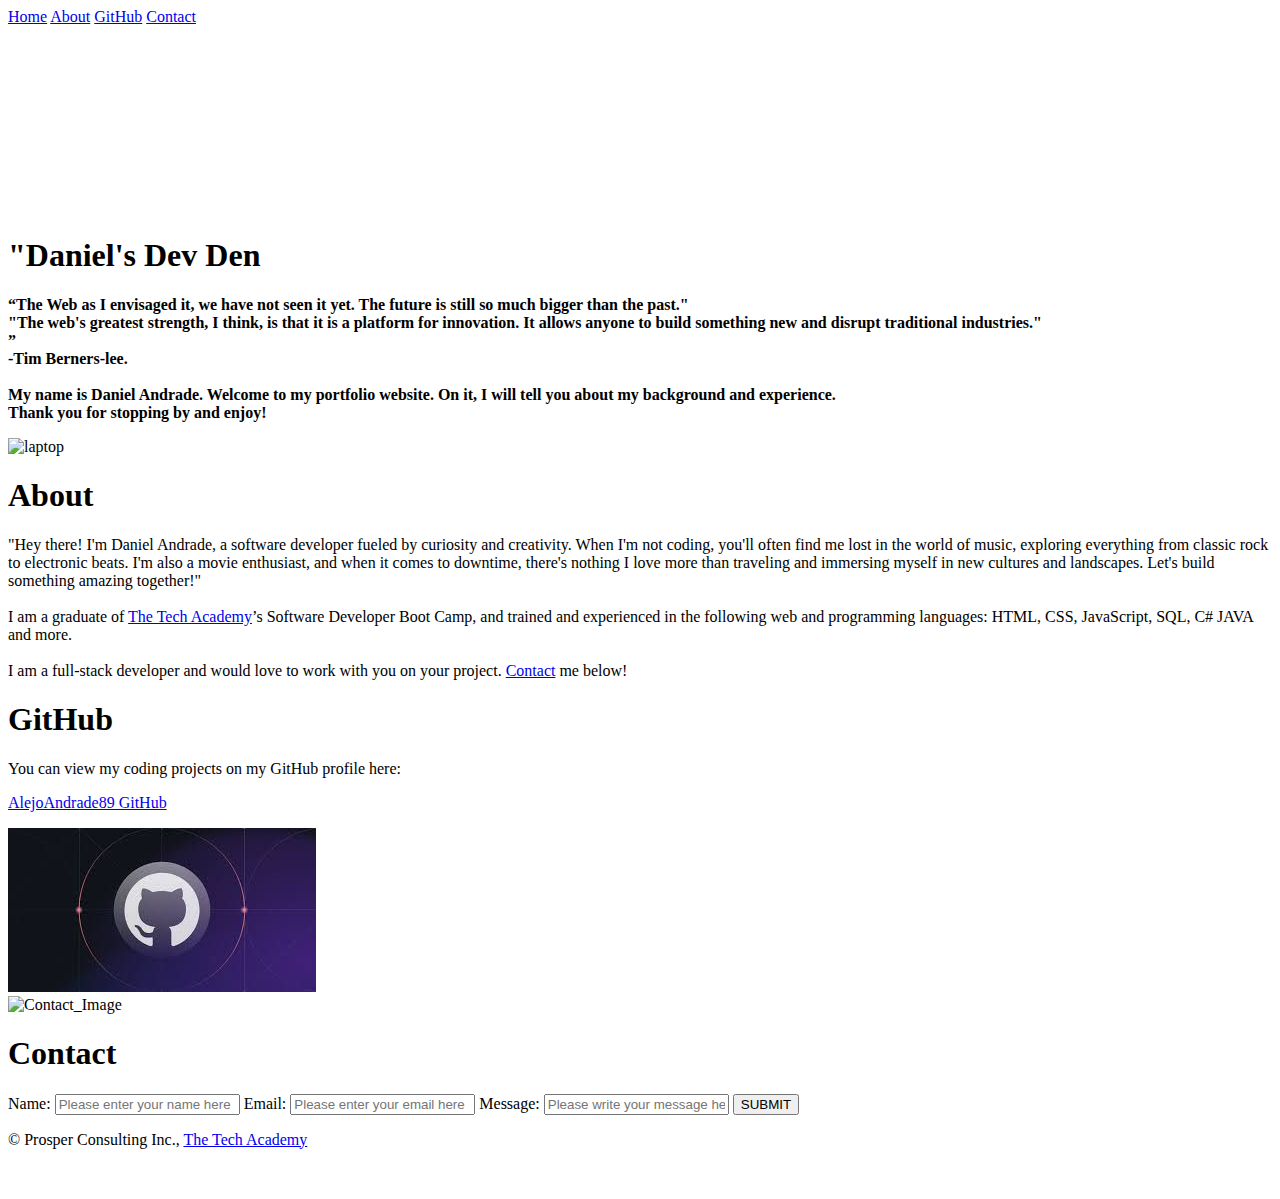
==== index.html @ 06840e28 "update" ====
<!DOCTYPE html>
<html>
<!--Head-->

<head>
    <meta charset="UTF-8">
    <meta name="viewport" content="width=device-width" />
    <title>Daniel Andrade</title>
    <link rel="stylesheet" href="/style.css">
    <link rel="stylesheet" type="text/css" href="stylesheet/portfolio.css">
</head>

<!--Body-->

<body class="Background">

    <!--Navbar-->
    <div class="Navbar">
        <a class="active" href="#Home">Home</a>
        <a href="#About">About</a>
        <a href="#GitHub">GitHub</a>
        <a href="#Contact">Contact</a>
    </div>

    <!--Breaks inserted to add space between navbar and the first heading-->
    <br>
    <br>

    <!--Background video-->
    <div id="Home">
        <video autoplay muted loop id="Typing_Video">
            <source src="./mp4/coding.mp4" type="video/mp4">
            <!--Display message if video fails to run-->
            Your browser does not support HTML5 video.
        </video>
    </div>

    <!--Video text-->
    <div class="Video_Text">
        <h1 class="white-text">"Daniel's Dev Den</h1>
        <strong>
            <p class="center">
                <q>The Web as I envisaged it, we have not seen it yet. The future is still so much bigger than the
                    past."

                    <br>"The web's greatest strength, I think, is that it is a platform for innovation. It allows anyone
                    to build something new and disrupt traditional industries."
                    <br>
                </q>
                <br> -Tim Berners-lee.
                <br>
                <br>My name is Daniel Andrade. Welcome to my portfolio website. On it, I will tell you about my
                background and
                experience.
                <br> Thank you for stopping by and enjoy!
            </p>
        </strong>
    </div>

    <!--About section-->
    <div class="Row" id="About">
        <!--Left column-->
        <div class="Column_2">
            <img src="./img/laptop2.jpg" alt="laptop">

        </div>
        <!--Right column-->
        <div class="Column_1">
            <h1>About</h1>
            <p>
                "Hey there! I'm Daniel Andrade, a software developer fueled by curiosity and creativity. When I'm not
                coding, you'll often find me lost in the world of music, exploring everything from classic rock to
                electronic beats. I'm also a movie enthusiast, and when it comes to downtime, there's nothing I love
                more than traveling and immersing
                myself in new cultures and landscapes. Let's build something amazing together!"


                <br>
                <br>I am a graduate of <a href="https://www.learncodinganywhere.com" target="_blank">The Tech
                    Academy</a>’s Software Developer Boot Camp, and trained and experienced in the following web and
                programming languages: HTML, CSS, JavaScript, SQL, C# JAVA and more.
                <br>
                <br>I am a full-stack developer and would love to work with you on your project. <a
                    href="#Contact">Contact</a> me below!
            </p>
        </div>
    </div>

    <!--GitHub section-->
    <div class="Row" id="GitHub">
        <!--Left column-->
        <div class="Column_1">
            <h1>GitHub</h1>
            <p>
                You can view my coding projects on my GitHub profile here:
                <br>
            <p class="center"><a href="https://github.com/AlejoAndrade89" target="_blank">AlejoAndrade89 GitHub</a>
            </p>
            </p>
        </div>
        <!--Right column-->
        <div class="Column_2">
            <a href="https://github.com/the-tech-academy" target="_blank"><img
                    src="[data-uri]"
                    alt="GitHub Logo"></a>
        </div>
    </div>

    <!--Contact section-->
    <div class="Row" id="Contact">
        <!--Contact image, left column-->
        <div class="Column_2 Column_tall">
            <img src="./img/contact.jpg" alt="Contact_Image">
        </div>
        <!--Contact form, right column-->
        <div class="Column_1 Column_tall">
            <h1>Contact</h1>
            <!--This specifies where and how to send the form data; we are leaving it blank-->
            <form action="" method="POST">
                <!-- Here we are utilizing a 3rd party service to submit the contact form data, insert your formspree endpoint in the action attribute -->
                <label>Name:</label>
                <input type="text" placeholder="Please enter your name here">
                <label>Email:</label>
                <input type="text" id="Email" name="Email" placeholder="Please enter your email here">
                <label>Message:</label>
                <input type="text" id="Message" name="Message" placeholder="Please write your message here">
                <input type="submit" value="SUBMIT">
            </form>
        </div>
    </div>

    <!--Footer section-->
    <footer>
        <p>
        <p class="center">&copy Prosper Consulting Inc., <a href="https://www.learncodinganywhere.com/"
                target="_blank">The Tech Academy</a></p>
        <br>
        </p>
    </footer>
</body>

</html>
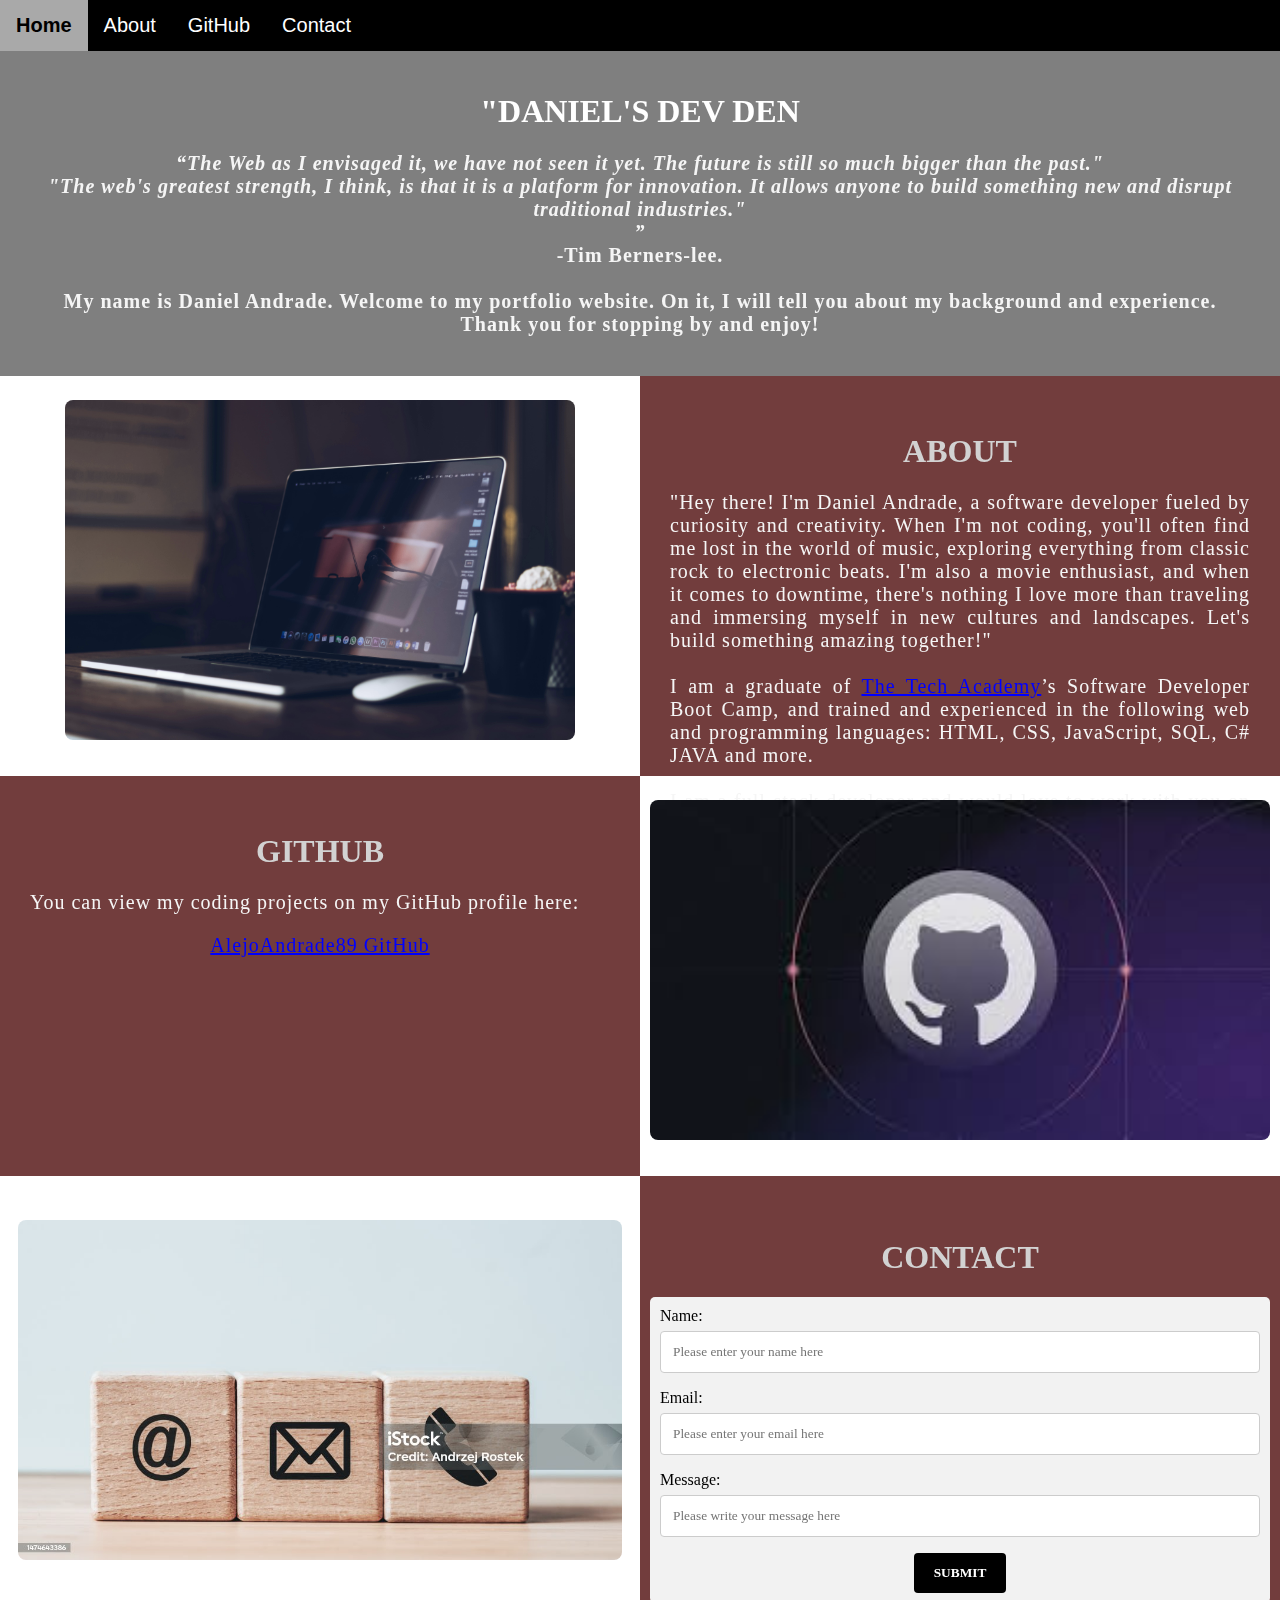
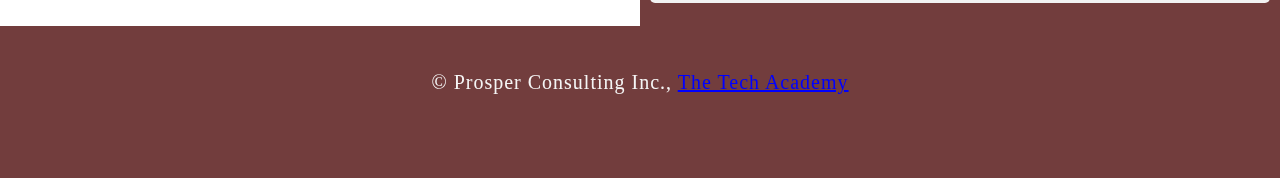
==== commit d98f469d: "Update index.html" ====
--- a/index.html
+++ b/index.html
@@ -58,14 +58,14 @@
     </div>
 
     <!--About section-->
-    <div class="Row" id="About">
+    <div class="Row">
         <!--Left column-->
         <div class="Column_2">
             <img src="./img/laptop2.jpg" alt="laptop">
 
         </div>
         <!--Right column-->
-        <div class="Column_1">
+        <div class="Column_1" id="About">
             <h1>About</h1>
             <p>
                 "Hey there! I'm Daniel Andrade, a software developer fueled by curiosity and creativity. When I'm not
--- a/style.css
+++ b/style.css
@@ -0,0 +1,317 @@
+/***** GENERAL STYLING *****/
+/* Body */
+body {
+  margin: 0%; /* This ensures our site displays all the way to the edge of the browser screen */
+}
+
+/* Heading 1 elements */
+h1 {
+  text-transform: uppercase; /* Capitalizing all h1 headings */
+  font-family: "Trebuchet MS", Optima; /* Sets the font family of all h1 headings */
+  text-align: center; /* Centering all h1 elements */
+  margin-top: 3%; /* Adds a small margin above h1 elements */
+  color: #d2d2d2;
+}
+
+/* Heading 1 element hover effect */
+h1:hover {
+  filter: grayscale(
+    5%
+  ); /* Adds a slightly gray filter to the h1 headings when hovered over */
+  transform: scale(
+    1.1
+  ); /* When the h1 elements are hovered over they increase in size by 1.1 */
+  transition: transform 1s; /* This causes the transformation to last 1 second */
+}
+
+/* Styling for portfolio title text */
+.white-text {
+  color: #fff; /* This is used to change the color of the portfolio title text */
+}
+
+/* Paragraph elements */
+p {
+  font-family: Perpetua, Rockwell Extra Bold;
+  text-align: justify; /* Justify text within paragraph elements */
+  letter-spacing: 1px; /* This expands the text slightly */
+  font-size: 20px;
+  padding-left: 20px; /* Adds padding to the left of the paragraph element */
+  padding-right: 20px; /* Adds padding to the right of the paragraph element */
+  color: whitesmoke;
+}
+
+/* Paragraph element hover effect */
+p:hover {
+  transition: transform 1s; /* This makes the transform effect last 1 second */
+  transform: scale(
+    1.01
+  ); /* This makes the paragraphs increase slightly in size when hovered over */
+}
+
+/* Center class - this applies to all elements with the class "center" */
+.center {
+  text-align: center; /* This center aligns the text */
+}
+
+/* Center class hover effect - This only affects the quote, github link, and footer */
+.center:hover {
+  transition: transform 2s; /* This makes the transform effect last 2 seconds */
+  transform: scale(
+    1.1
+  ); /* This makes the elements with class "center" increase in size by 1.1 when hovered over */
+}
+
+/* Anchor elements */
+a {
+  color: blue; /* This ensures all links are blue */
+}
+
+/* Quotation elements */
+q {
+  font-style: italic; /* This makes the quote italicized */
+}
+
+/* Image elements */
+img {
+  filter: grayscale(20%); /* This rids our pictures of 75% of their color */
+  border-radius: 8px; /* Gives all images slightly rounded corners */
+  max-width: 100%; /* Ensures all images stay within the width of their container */
+  height: 340px; /* Sets the height of all images */
+  display: block; /* By specifying block display we can ensure our images are able to be centered */
+  margin-left: auto; /* In combination with "margin-right: auto" this centers all images */
+  margin-right: auto;
+}
+
+/* Image element hover effects */
+img:hover {
+  filter: grayscale(
+    5%
+  ); /* Brings back most of the image's color when hovered over */
+  transition: transform 1s; /* Transition lasts 1 second */
+  transform: scale(1.1); /* Image is increased slightly when hovered over */
+}
+
+/* The @media rule is used in media queries to apply different styles for different media/types of devices */
+/* On screens 576px and smaller the images will be 100px tall and centered vertically in the column */
+@media screen and (max-width: 576px) {
+  img {
+    height: 100px;
+    margin-top: 150px;
+  }
+}
+
+/* Styling for footer element */
+footer {
+  padding: 2%; /* This gives the footer padding that is equal to 2% of the width of the element's area */
+  background-color: #723d3d;
+}
+/***** END OF GENERAL STYLING *****/
+
+/***** NAVBAR STYLING *****/
+.Navbar {
+  overflow: hidden; /* This ensures that any content that overflows beyond the boundary of our nav bar is not displayed */
+  background-color: black; /* This colors the navbar black */
+  position: fixed; /* This keeps the navbar at the top of the screen as we scroll */
+  top: 0; /* This ensures no space is displayed above the navbar */
+  width: 100%; /* This makes the navbar span the entire width of the page */
+  z-index: 1; /* This ensures other elements don't display over the navbar */
+  -webkit-animation: moveNav 5s; /* This applies the moveNav animation below for Safari 4.0 - 8.0 */
+  animation: moveNav 5s; /* This applies the moveNav animation for all other browsers */
+}
+
+/* moveNav animation effect for moving the nav bar in from the left of the screen */
+@keyframes moveNav {
+  from {
+    left: -100vw;
+  } /* The navbar is starting off screen to the left */
+  to {
+    left: 0vw;
+  } /* This moves the navbar into place on the screen */
+}
+
+/* Navbar links */
+.Navbar a {
+  float: left; /* This specifies that the text floats on the left on the navbar */
+  display: block; /* This ensures that other text will be displayed on the same line or row, instead of a new line */
+  color: white; /* This is the font color for text on our navbar */
+  padding: 14px 16px; /* This adds padding around our text */
+  text-decoration: none; /* This gets rid of the underlines under the text on our navbar */
+  font-family: Avant Garde, Helvetica; /* This specifies the font family for text on our navbar */
+  font-size: 20px; /* This specifies the font size for text on our navbar */
+  text-align: center; /* This centers the text within its container */
+  position: relative; /* This sets the text relative to its normal positioning, allowing us to use the animation below */
+  -webkit-animation: moveNavText 5.75s; /* Animation for Safari 4.0 - 8.0 */
+  animation: moveNavText 5.75s; /* Applies the moveNavText animation for 5.75s */
+}
+
+/* moveNavText animation effect for moving the navbar text from above the view to the navbar */
+@keyframes moveNavText {
+  from {
+    top: -100vw;
+  } /* This sets the navbar text 100% above the viewport */
+  to {
+    top: 0vw;
+  } /* This lowers the navbar text onto the navbar */
+}
+
+/* Screens 576px and smaller will display navbar links equally distributed */
+@media screen and (max-width: 576px) {
+  .Navbar a {
+    width: 25%; /* This makes each link take up 1/4 of the navbar */
+    font-size: 12px;
+  }
+}
+
+/* Navbar hover effects */
+.Navbar a:hover {
+  background-color: #f4f4f4; /* Defines the background color that will display when you hover over the link */
+  color: black; /* This defines the font color that will display when navbar a elements are hovered over */
+  font-weight: bold; /* This makes the text on the navbar bold when hovered over */
+}
+
+/* Navbar home button */
+.Navbar a.active {
+  /* This targets the a element on the navbar with the "active" class */
+  background-color: darkgray;
+}
+/***** END OF NAVBAR STYLING *****/
+
+/***** VIDEO STYLING *****/
+/* Formatting for background video */
+#Typing_Video {
+  position: fixed; /* This fixes the video to the page */
+  right: 20px; /* This ensures there is no space between the edge of the video and the edge of the page */
+  bottom: 0; /* This ensures no space between the bottom of the video and the bottom of the page */
+  min-width: 100%; /* This ensures the video is displayed across the full width of the page */
+  z-index: -1; /* This places the video behind the other elements on the page */
+}
+
+/* Screens that are 576px and smaller will not display the background video */
+@media screen and (max-width: 576px) {
+  #Typing_Video {
+    display: none;
+  }
+}
+
+/* Texts over the video */
+.Video_Text {
+  background: rgba(
+    0,
+    0,
+    0,
+    0.5
+  ); /* This provides a semi-transparent background for the text to sit over */
+  color: white; /* Makes the font color white */
+  width: 100%; /* Ensures the video-text container fills the width of the video */
+  padding: 20px; /* This adds padding around the video-text container so that the background goes slightly beyond the text */
+  position: relative; /* This sets the text relative to its normal positioning, allowing us to use the animation below */
+  -webkit-animation: moveVideoText 5.75s;
+  animation: moveVideoText 5.75s;
+}
+
+/* This animation effect causes the overlay video text to move up from the bottom of the page upon page load */
+@keyframes moveVideoText {
+  from {
+    top: -100vw;
+  } /* This sets the position of the video text to above the viewport */
+  to {
+    top: 0vw;
+  } /* This moves the video text to the normal positioning on the viewport */
+}
+/***** END OF VIDEO STYLING *****/
+
+/***** TABLE STYLING -  this section covers the styling of the columns and rows within the table *****/
+* {
+  /* The asterisk is a universal selector that applies this effect to all elements on the page */
+  box-sizing: border-box; /* This creates a box with a border within which we will place most of our text */
+}
+
+.Column_1 {
+  float: left;
+  width: 50%; /* This ensures the column takes up half of the page width */
+  padding: 10px;
+  padding-top: 3%; /* This ensures there is space between the top of the column and our headings */
+  height: 400px; /* This sets the height of the column to 400px -  this may need to be adjusted depending on the text you enter */
+  background-color: #723d3d; /* Sets the background color of the columns with class Column_1 */
+}
+
+/* Screens 576px and smaller will display a scroll bar if the text overflows the column height */
+@media screen and (max-width: 576px) {
+  .Column_1 {
+    overflow: auto;
+  }
+}
+
+.Column_2 {
+  float: left;
+  width: 50%;
+  padding: 10px;
+  padding-top: 1.9%;
+  height: 400px;
+  background-color: #52000000;
+}
+
+/* This class is applied to the columns in the final row, overriding the height and padding to provide more room for the contact form  while keeping the rest of the formatting from Column_1 or Column_2 */
+.Column_tall {
+  padding-top: 3.5%;
+  height: 450px;
+}
+
+/* This inserts something after the content of selected elements (in this case the elements with class "Row") */
+.Row:after {
+  content: ""; /* By leaving this blank, we are allowing the footer (covered lower down) to be displayed - removing it makes the footer overwrite a column */
+  display: table; /* The display property specifies the type of display behavior; the table value tells the browser to treat the element as a table */
+  clear: both; /* This clears any other elements from floating on the left or the right of an element */
+}
+/***** END OF TABLE STYLING *****/
+
+/***** CONTACT FORM STYLING *****/
+/* input[type=text] targets all text input sections of the contact form */
+input[type="text"] {
+  width: 100%; /* Each input box covers the full width of the container */
+  padding: 12px; /* Adds padding within the text box */
+  border: 1px solid #ccc; /* Setting a solid border and its color */
+  border-radius: 4px; /* Slightly rounds the corners of the text box border */
+  box-sizing: border-box; /* This creates a box with a border around the contact form input boxes */
+  margin-top: 6px; /* Adds a margin to the top of the text box */
+  margin-bottom: 16px; /* Adds a margin to the bottom of the text box */
+  resize: vertical; /* This allows the user to resize the text boxes vertically */
+  font-family: Perpetua, Rockwell Extra Bold;
+}
+
+/* Hover effects for input boxes */
+input[type="text"]:hover {
+  box-shadow: 0 0 5px #00004d inset; /* This creates a blue shadow in the text box when hovered over by the user */
+}
+
+/* Submit button */
+input[type="submit"] {
+  background-color: black; /* Sets the background color of the submit button to black */
+  color: white; /* Sets the font color of the Submit button to white */
+  font-weight: bold; /* Makes the font of the submit button bold */
+  padding: 12px 20px; /* Adds padding to the submit button */
+  border: none; /* Removes the border from the submit button */
+  border-radius: 4px; /* Gives the submit button the same rounded corners as the text boxes */
+  cursor: pointer; /* Changes the cursor to pointer when over the submit button */
+  display: block; /* Allows the submit button to be centered */
+  margin-left: auto; /* In combination with "margin-right: auto" this will center the submit button */
+  margin-right: auto;
+  font-family: Perpetua, Rockwell Extra Bold;
+}
+
+/* Hover effect for submit button */
+input[type="submit"]:hover {
+  background-color: white; /* Turns the background of the submit button white when the user hovers over it */
+  color: black; /* Turns the font black when hovered over */
+  transform: scale(1.5); /* Makes the button increase 1.5 times in size */
+  transition: transform 1.5s; /* Makes the transform effect last 1.5 seconds */
+}
+
+/* Form element */
+form {
+  border-radius: 5px; /* Rounds the corners of the contact form */
+  background-color: #f2f2f2;
+  padding: 10px; /* Adds padding to the contact form */
+  font-family: "Trebuchet MS", Optima;
+}
+/***** END OF CONTACT FORM STYLING *****/
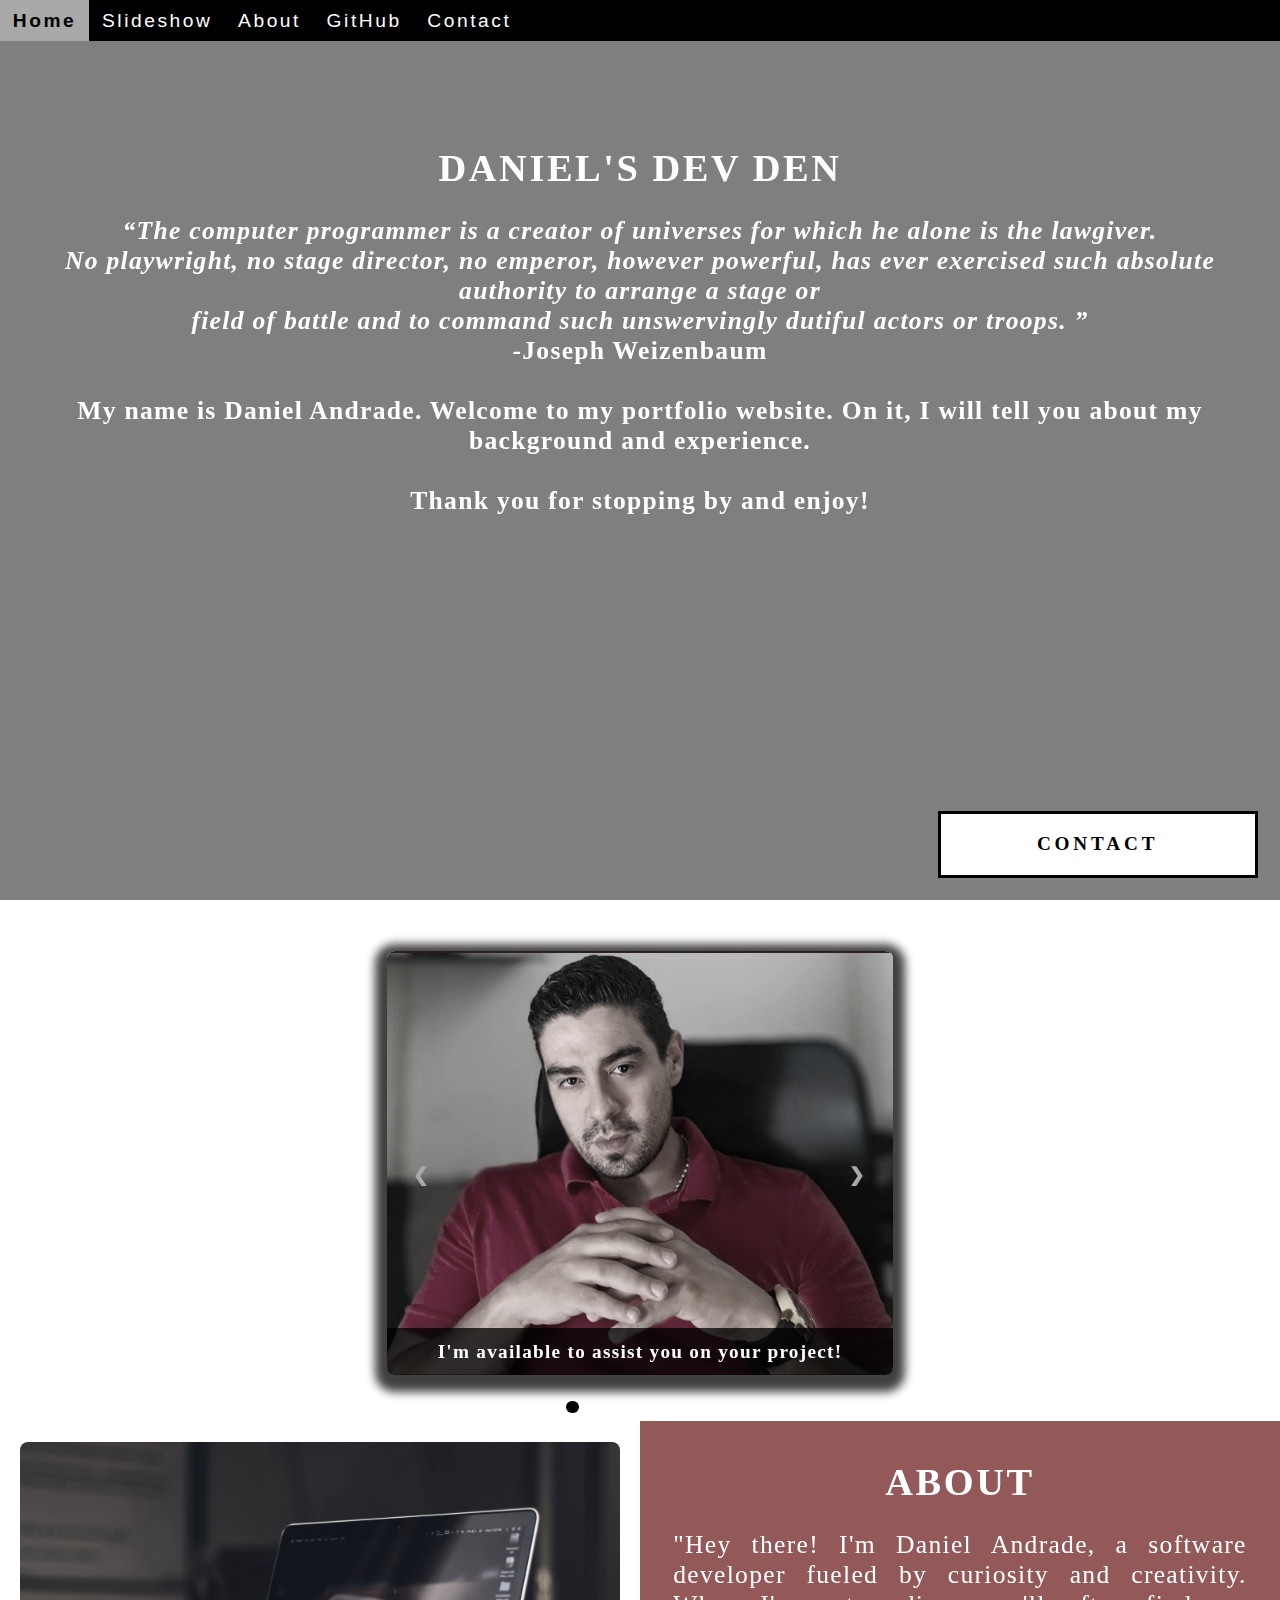
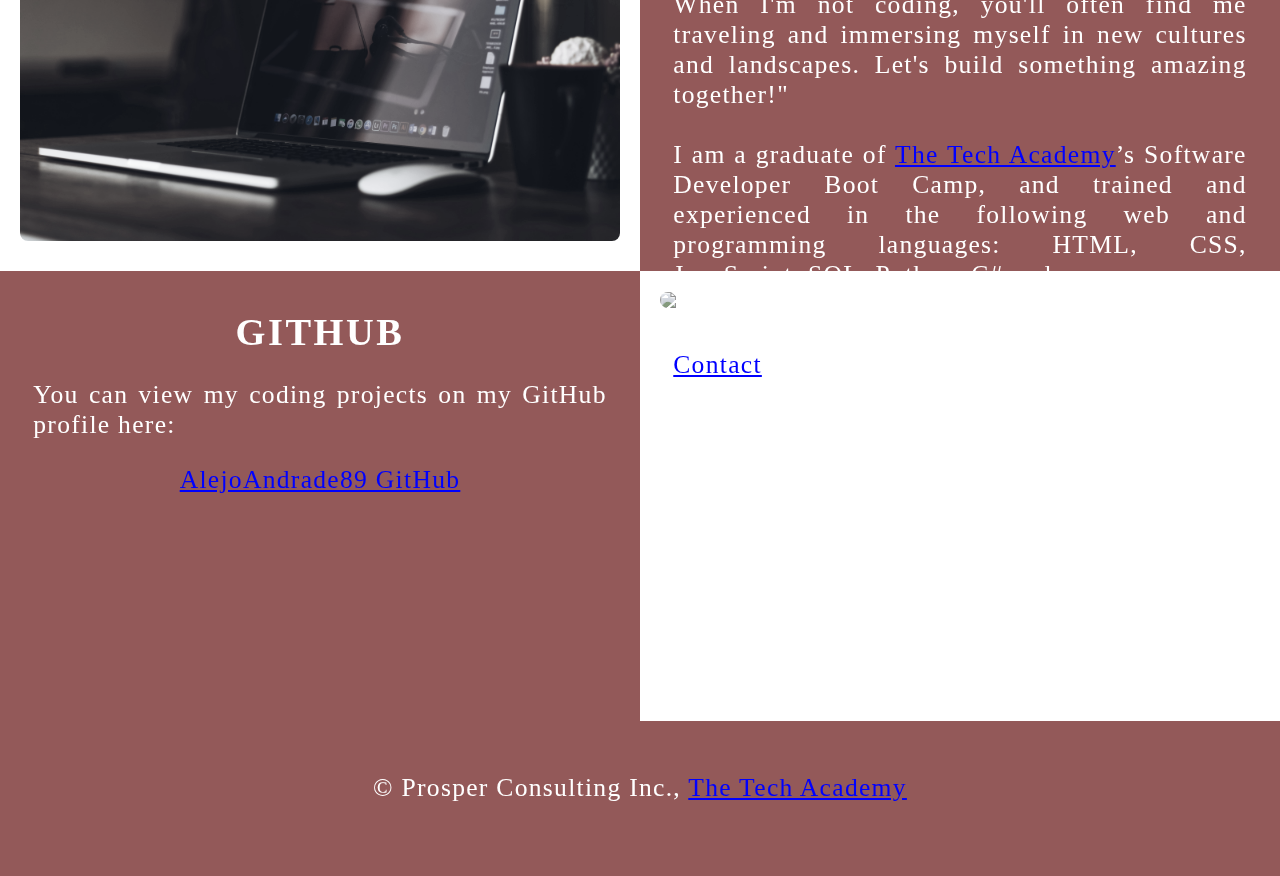
==== commit 61d2ba92: "portfolio Update" ====
--- a/index.html
+++ b/index.html
@@ -1,142 +1,186 @@
 <!DOCTYPE html>
 <html>
-<!--Head-->
+
+<!-- Head -->
 
 <head>
     <meta charset="UTF-8">
     <meta name="viewport" content="width=device-width" />
     <title>Daniel Andrade</title>
-    <link rel="stylesheet" href="/style.css">
-    <link rel="stylesheet" type="text/css" href="stylesheet/portfolio.css">
+    <link rel="shortcut icon" type="img/jpg" href="images/coding_icon.png">
+    <link rel="stylesheet" type="text/css" href="/css/style.css">
 </head>
 
-<!--Body-->
+<!-- Body -->
 
 <body class="Background">
 
-    <!--Navbar-->
+    <!-- Navbar -->
     <div class="Navbar">
         <a class="active" href="#Home">Home</a>
+        <!-- New section added -->
+        <a href="#Slideshow">Slideshow</a>
         <a href="#About">About</a>
         <a href="#GitHub">GitHub</a>
-        <a href="#Contact">Contact</a>
+        <!-- Onclick and ondblclick functions added to open and close the contact form -->
+        <a onclick="openForm()" ondblclick="closeForm()" class="contact">Contact</a>
     </div>
 
-    <!--Breaks inserted to add space between navbar and the first heading-->
-    <br>
-    <br>
-
-    <!--Background video-->
+    <!-- Background video -->
     <div id="Home">
         <video autoplay muted loop id="Typing_Video">
-            <source src="./mp4/coding.mp4" type="video/mp4">
-            <!--Display message if video fails to run-->
+            <source src="/images/video/neural.mp4" type="video/mp4">
+            <!-- Display message if video fails to run -->
             Your browser does not support HTML5 video.
         </video>
     </div>
 
-    <!--Video text-->
+    <!-- Video text -->
     <div class="Video_Text">
-        <h1 class="white-text">"Daniel's Dev Den</h1>
+        <h1 class="white-text">Daniel's Dev Den</h1>
         <strong>
             <p class="center">
-                <q>The Web as I envisaged it, we have not seen it yet. The future is still so much bigger than the
-                    past."
-
-                    <br>"The web's greatest strength, I think, is that it is a platform for innovation. It allows anyone
-                    to build something new and disrupt traditional industries."
-                    <br>
+                <q>The computer programmer is a creator of universes for which he alone is the lawgiver.
+                    <br>No playwright, no stage director, no emperor, however powerful, has ever exercised such absolute
+                    authority to arrange a stage or
+                    <br>field of battle and to command such unswervingly dutiful actors or troops.
                 </q>
-                <br> -Tim Berners-lee.
+                <br> -Joseph Weizenbaum<br>
                 <br>
-                <br>My name is Daniel Andrade. Welcome to my portfolio website. On it, I will tell you about my
-                background and
+                My name is Daniel Andrade. Welcome to my portfolio website. On it, I will tell you about my background
+                and
                 experience.
-                <br> Thank you for stopping by and enjoy!
+                <br>
+                <br>Thank you for stopping by and enjoy!
             </p>
         </strong>
     </div>
 
-    <!--About section-->
-    <div class="Row">
-        <!--Left column-->
+    <!-- Slideshow section added -->
+    <div id="Slideshow">
+        <div id="Slideshow_Background">
+            <div id="Slideshow_Container">
+                <!-- Slide 1 of 6 -->
+                <div class="mySlides fade">
+                    <img class="Slideshow_Images" src="./images/me2.jpg" alt="Picture of me">
+                    <div class="text">I'm available to assist you on your project!</div>
+                </div>
+                <!-- Slide 2 of 6 -->
+                <div class="mySlides fade">
+                    <img class="Slideshow_Images" src="images/HTML_CSS_and_JavaScript.jpeg"
+                        alt="HTML, CSS, and JS logos">
+                    <div class="text">I am a full-stack software developer,<br> trained in:<br>HTML, CSS, JavaScript,
+                    </div>
+                </div>
+                <!-- Slide 3 of 6 -->
+                <div class="mySlides fade">
+                    <img class="Slideshow_Images" src="images/Python.png" alt="Python logo">
+                    <div class="text">the popular programming language Python,</div>
+                </div>
+                <!-- Slide 4 of 6 -->
+                <div class="mySlides fade">
+                    <img class="Slideshow_Images" src="images/C_Sharp_and_Dot_NET.png" alt="C# logo">
+                    <div class="text">C#, .NET Framework, ASP.NET, MVC, </div>
+                </div>
+                <!-- Slide 5 of 6 -->
+                <div class="mySlides fade">
+                    <img class="Slideshow_Images" src="images/SQL_and_Database.jpg" alt="SQL logo">
+                    <div class="text">back end development, databases and SQL.</div>
+                </div>
+                <!-- Slide 6 of 6 -->
+                <div class="mySlides fade">
+                    <img class="Slideshow_Images"
+                        src="https://st4.depositphotos.com/1008648/22640/i/450/depositphotos_226405696-stock-photo-businessman-blurred-background-using-thin.jpg"
+                        alt="Replace with a picture of your choosing">
+                    <div class="text"><a class="white-text contact" onclick="openForm()">Contact me now!</a></div>
+                </div>
+                <!-- Previous and next buttons -->
+                <a class="Previous" onclick="plusSlides(-1)">&#10094;</a>
+                <a class="Next" onclick="plusSlides(1)">&#10095;</a>
+            </div>
+            <br> <!-- Adds a space between the slideshow images and the dots -->
+
+            <!-- Slideshow dots (these are another way for users to navigate through the slideshow) -->
+            <div style="text-align: center">
+                <span class="dot" onclick="currentSlide(1)"></span>
+                <span class="dot" onclick="currentSlide(2)"></span>
+                <span class="dot" onclick="currentSlide(3)"></span>
+                <span class="dot" onclick="currentSlide(4)"></span>
+                <span class="dot" onclick="currentSlide(5)"></span>
+                <span class="dot" onclick="currentSlide(6)"></span>
+            </div>
+        </div>
+    </div>
+
+    <!-- About section -->
+    <div class="Row" id="About">
+        <!-- Left column -->
         <div class="Column_2">
-            <img src="./img/laptop2.jpg" alt="laptop">
-
+            <img src="./images/laptop2.jpg" alt="Replace with a picture of your choosing">
         </div>
-        <!--Right column-->
-        <div class="Column_1" id="About">
+        <!-- Right column -->
+        <div class="Column_1">
             <h1>About</h1>
             <p>
                 "Hey there! I'm Daniel Andrade, a software developer fueled by curiosity and creativity. When I'm not
-                coding, you'll often find me lost in the world of music, exploring everything from classic rock to
-                electronic beats. I'm also a movie enthusiast, and when it comes to downtime, there's nothing I love
-                more than traveling and immersing
-                myself in new cultures and landscapes. Let's build something amazing together!"
-
-
-                <br>
+                coding, you'll often find me traveling and immersing
+                myself in new cultures and landscapes. Let's build something amazing together!"<br>
                 <br>I am a graduate of <a href="https://www.learncodinganywhere.com" target="_blank">The Tech
                     Academy</a>’s Software Developer Boot Camp, and trained and experienced in the following web and
-                programming languages: HTML, CSS, JavaScript, SQL, C# JAVA and more.
+                programming languages: HTML, CSS, JavaScript, SQL, Python, C# and more.
                 <br>
-                <br>I am a full-stack developer and would love to work with you on your project. <a
-                    href="#Contact">Contact</a> me below!
+                <br>I would love to work with you on your project. <a onclick="openForm()" class="contact">Contact</a>
+                me below!
             </p>
         </div>
     </div>
 
-    <!--GitHub section-->
+    <!-- GitHub section -->
     <div class="Row" id="GitHub">
-        <!--Left column-->
+        <!-- Left column -->
         <div class="Column_1">
             <h1>GitHub</h1>
-            <p>
-                You can view my coding projects on my GitHub profile here:
+            <p>You can view my coding projects on my GitHub profile here:
                 <br>
             <p class="center"><a href="https://github.com/AlejoAndrade89" target="_blank">AlejoAndrade89 GitHub</a>
             </p>
             </p>
         </div>
-        <!--Right column-->
+        <!-- Right column -->
         <div class="Column_2">
             <a href="https://github.com/the-tech-academy" target="_blank"><img
-                    src="[data-uri]"
-                    alt="GitHub Logo"></a>
+                    src="https://wallpapercave.com/wp/wp3082259.png"></a>
         </div>
     </div>
 
-    <!--Contact section-->
-    <div class="Row" id="Contact">
-        <!--Contact image, left column-->
-        <div class="Column_2 Column_tall">
-            <img src="./img/contact.jpg" alt="Contact_Image">
-        </div>
-        <!--Contact form, right column-->
-        <div class="Column_1 Column_tall">
-            <h1>Contact</h1>
-            <!--This specifies where and how to send the form data; we are leaving it blank-->
-            <form action="" method="POST">
-                <!-- Here we are utilizing a 3rd party service to submit the contact form data, insert your formspree endpoint in the action attribute -->
-                <label>Name:</label>
-                <input type="text" placeholder="Please enter your name here">
-                <label>Email:</label>
-                <input type="text" id="Email" name="Email" placeholder="Please enter your email here">
-                <label>Message:</label>
-                <input type="text" id="Message" name="Message" placeholder="Please write your message here">
-                <input type="submit" value="SUBMIT">
+    <!-- Contact form -->
+    <div id="Contact">
+        <button onclick="openForm()" class="Pop_Up_Button">CONTACT</button>
+        <div class="form-popup" id="myForm">
+            <form action="https://formspree.io/info@learncodinganywhere.com" method="POST" class="form-container">
+                <!-- Here we are using a free online service from https://formspree.io/ to send our contact form to an email address of our choosing - note: it will not run unless live on the internet, you have to push it to your online website first -->
+                <h1>Contact</h1>
+                <label for="name"><b>Name</b></label>
+                <input type="text" placeholder="Type your name here" name="name" required>
+                <label for="phone"><b>Phone</b></label>
+                <input type="text" placeholder="Type your phone number here" name="phone">
+                <label for="email"><b>Email</b></label>
+                <input type="text" placeholder="Type your email address here" name="email" required>
+                <label for="message"><b>Message</b></label>
+                <input type="text" placeholder="Type your message here" name="message">
+
+                <button type="submit" class="btn">SUBMIT</button>
+                <button type="button" class="btn cancel" onclick="closeForm()">CLOSE</button>
             </form>
         </div>
     </div>
 
-    <!--Footer section-->
+    <!-- Footer section -->
     <footer>
-        <p>
         <p class="center">&copy Prosper Consulting Inc., <a href="https://www.learncodinganywhere.com/"
-                target="_blank">The Tech Academy</a></p>
-        <br>
-        </p>
+                target="_blank">The Tech Academy</a></p><br>
     </footer>
+    <script src="/Js/main.js"></script>
 </body>
 
 </html>--- a/css/style.css
+++ b/css/style.css
@@ -0,0 +1,594 @@
+/***** GENERAL STYLING *****/
+
+/*Affects entire document */
+html {
+  scroll-behavior: smooth; /*This ensures that the page scrolling is smooth when the buttons on the nav bar is clicked */
+}
+
+/* Body */
+body {
+  margin: 0%; /* This ensures our site displays all the way to the edge of the browser screen */
+  opacity: 1; /* This and transition affect the page loading fade in effect */
+  transition: 3s opacity; /* This causes a 3 second fade in */
+  letter-spacing: 0.2vw; /* vw is a relative measurement, 1vw is equal to 1% of the viewport width */
+  font-family: Avant Garde, Helvetica;
+  font-size: 1.5vw;
+  overflow-x: hidden; /* This prevents the horizontal scroll bar from appearing when the quote is hovered over */
+  user-select: none; /* This prevents the text on the webpage from being highlighted by the user */
+}
+
+/* This section contributes to the fade effect for the page that occurs when the page is loaded */
+body.fade-out {
+  opacity: 0.1; /* This sets the level of opacity at the start of page load */
+}
+
+/* Heading 1 elements */
+h1 {
+  text-transform: uppercase; /*capitalizing all h1 headings */
+  font-family: "Trebuchet MS", Optima; /* Sets the font family of all h1 headings */
+  text-align: center; /* Centering all h1 elements */
+  margin-top: 3%; /* Adds a small margin above h1 elements */
+  color: #ffffff;
+}
+
+/* Heading 1 element hover effect */
+h1:hover {
+  filter: grayscale(
+    5%
+  ); /* Adds a slightly gray filter to the h1 headings when hovered over */
+  transform: scale(
+    1.1
+  ); /* When the h1 elements are hovered over they increase in size by 1.1 */
+  transition: transform 1s; /* This causes the transformation to last 1 second */
+}
+
+/* Styling for Portfolio Title Text */
+.white-text {
+  color: #fff; /* This is used to change the color of the Portfolio Title text */
+  padding-top: 10vh; /* Adds padding (equal to 10% of the viewport height) to the top of the Portfolio Title text */
+}
+
+/* Paragraph elements */
+p {
+  font-family: Perpetua, Rockwell Extra Bold;
+  text-align: justify; /* This justifies the text within paragraph elements */
+  letter-spacing: 0.1vw; /* This expands the text slightly */
+  font-size: 2.5vw; /* Relative font sizing equal to 2.5% of the viewport width */
+  padding-left: 1vw; /* Relative padding equal to 1% of the viewport width */
+  padding-right: 1vw; /* Relative padding equal to 1% of the viewport width */
+}
+
+/* Paragraph element hover effect */
+p:hover {
+  transition: transform 1s; /* This makes the transform effect last 1 second */
+  transform: scale(
+    1.01
+  ); /* This makes the paragraphs increase slightly in size when hovered over */
+}
+
+/* Center class - this applies to all centered text */
+.center {
+  text-align: center; /* This center aligns the text */
+}
+
+/* Center align elements hover effect - This only affects the quote, github link, and footer */
+.center:hover {
+  transition: transform 2s; /* This makes the transform effect last 2 seconds */
+  transform: scale(
+    1.1
+  ); /* This makes the elements with class "center" increase in size by 1.1 when hovered over */
+}
+
+/* Anchor elements */
+a {
+  color: blue; /* This ensures all links are blue */
+  cursor: pointer; /* This ensures all links change the mouse to a pointer when hovered over or clicked */
+  text-decoration: underline; /* This ensures all links are underlined */
+}
+
+/* Quotation elements */
+q {
+  font-style: italic; /* Makes the quote italicized */
+}
+
+/* Image elements */
+img {
+  filter: grayscale(75%); /* This rids our pictures of 75% of their color */
+  border-radius: 8px; /* Gives all images slightly rounded corners */
+  max-width: 100%; /* Ensures all images stay within the width of their container */
+  max-height: 100%; /* Ensures all images stay within the height of their container */
+  display: block; /* By specifying block display we can ensure our images are able to be centered */
+  margin: auto auto auto auto; /* This centers all images */
+}
+
+/* Image element hover effects */
+img:hover {
+  filter: grayscale(
+    5%
+  ); /* Brings back most of the image's color when hovered over */
+}
+
+/*Styling for footer element */
+footer {
+  padding: 2%; /* This gives the footer padding that is equal to 2% of the width of the element's area */
+  background-color: #651313b3;
+  color: #fff;
+}
+/***** End of General Styling *****/
+
+/***** Navbar Styling *****/
+.Navbar {
+  overflow: hidden; /* This ensures that any content that overflows beyond the boundary of our nav bar is not displayed */
+  background-color: black; /* This colors the navbar black */
+  position: fixed; /* This keeps the navbar at the top of the screen as we scroll */
+  top: 0; /* This ensures no space is displayed above the navbar */
+  width: 100%; /* This makes the navbar span the entire width of the page */
+  z-index: 1; /* This ensures other elements don't display over the navbar */
+  -webkit-animation: moveNav 5s; /* Safari 4.0 - 8.0 */
+  animation: moveNav 5s; /* This makes the moveNav animation last 5 seconds */
+}
+
+/* The animation effect for moving the nav bar in from above the left of the screen on page load */
+@keyframes moveNav {
+  from {
+    left: -100vw;
+  } /* The navbar is starting off screen to the left */
+  to {
+    left: 0vw;
+  } /* This moves the navbar into place on the screen */
+}
+
+/*Navbar Links */
+.Navbar a {
+  float: left; /* This specifies that the text floats on the left on the navbar */
+  display: block; /* This ensures that other text will be displayed on the same line or row, instead of a new line */
+  color: white; /* This is the font color for text on our navbar */
+  padding: 0.75vw 1vw; /* This adds padding around our text */
+  text-decoration: none; /* This gets rid of the underlines under the text on our navbar */
+  font-family: Avant Garde, Helvetica; /* This specifies the font family for text on our navbar */
+  font-size: 1.5vw; /* This specifies the font size for text on our navbar */
+  text-align: center; /* This centers the text within its container */
+  position: relative; /* This sets the text relative to its normal positioning, allowing us to use the animation below */
+  -webkit-animation: moveNavText 5.75s; /* Animation for Safari 4.0 - 8.0 */
+  animation: moveNavText 5.75s; /* Applies the moveNavText animation for 5.75s */
+}
+
+/* The animation effect for moving the nav bar links in from above the top of the screen on page load */
+@keyframes moveNavText {
+  from {
+    top: -100vw;
+  } /* This sets the navbar text 100% above the viewport */
+  to {
+    top: 0vw;
+  } /* This lowers the navbar text onto the navbar */
+}
+
+/*Navbar hover effects */
+.Navbar a:hover {
+  background-color: #f4f4f4; /* Defines the background color that will display when you hover over the link */
+  color: black; /* This defines the font color that will display when navbar a elements are hovered over */
+  font-weight: bold; /* This makes the text on the navbar bold when hovered over */
+  cursor: pointer;
+  transition: 0.5s ease-in; /* Creates a smooth transition for the hover trigger */
+}
+
+/* Navbar home button */
+.Navbar a.active {
+  /* This targets the a element on the navbar with the "active" class */
+  background-color: darkgray;
+}
+/***** End of Navbar Styling *****/
+
+/***** Video Styling *****/
+/* Formatting for background video */
+#Typing_Video {
+  position: fixed; /* This fixes the video to the page */
+  right: 0; /* This ensures there is no space between the edge of the video and the edge of the page */
+  bottom: 0; /* This ensures no space between the edge of the video and the bottom of the page */
+  min-width: 100%; /* This ensures the video is displayed across the full width of the page */
+  z-index: -1; /* This places the video behind the other elements on the page */
+}
+
+/* Screens that are 576px and smaller will not display the background video */
+@media screen and (max-width: 576px) {
+  #Typing_Video {
+    display: none;
+  }
+}
+
+/* Texts over the video */
+.Video_Text {
+  background: rgba(
+    0,
+    0,
+    0,
+    0.5
+  ); /* This provides a semi-transparents background for the text to sit over */
+  color: white; /* Makes the font color white */
+  width: 100%; /* Ensures the video-text container fills the width of the video */
+  height: 100vh; /* This ensures the video-text container fills the height of the viewport so that the slideshow is not partially displayed */
+  padding-top: 2vh; /* This adds padding around the video-text container so that the background goes slightly beyond the text */
+  position: relative; /* This sets the text relative to its normal positioning, allowing us to use the animation below */
+  -webkit-animation: moveVideoText 5.75s; /* Animation for Safari 4.0 - 8.0 */
+  animation: moveVideoText 5.75s; /* moveVideoText animation set to 5.75s to match the movenavText animation */
+}
+
+/* This animation effect causes the overlay video text to move up from the bottom of the page upon page load */
+@keyframes moveVideoText {
+  from {
+    top: -100vw;
+  } /* This sets the position of the video text to above the viewport */
+  to {
+    top: 0vw;
+  } /* This moves the video text to the normal positioning on the viewport */
+}
+/***** End of Video Styling *****/
+
+/***** Slideshow Styling *****/
+#Slideshow_Background {
+  background: rgba(
+    255,
+    255,
+    255,
+    0.35
+  ); /* This creates a slightly transparent white background that's palced over the video in the background */
+}
+
+.mySlides {
+  display: none; /* This prevents the images from being displayed, we will use JS to display these */
+}
+
+/* Slideshow section / container */
+#Slideshow_Container {
+  width: 39.5vw; /* Relative sizing of the container for the slidewshow set to 39.5% of the viewport width */
+  height: auto; /* The height of the container is automatically adjusted based on the content it is displaying */
+  padding-top: 4%; /* Adds a small padding to the top of the slideshow container */
+  position: relative; /* This sets the container relative to its normal positioning */
+  margin: auto; /* This will horizontally center the container on the page */
+}
+
+/* Remove the underline from the previous and next buttons on the slideshow */
+#Slideshow_Container a {
+  text-decoration: none;
+}
+
+/* Images contained within the slideshow */
+.Slideshow_Images {
+  vertical-align: middle; /* This centers the images vertically within the slideshow container */
+  height: auto; /* The height of the images is automatically adjusted based on the content, ie if your images are different sizes, they will display as different sizes */
+  box-shadow: 0px 5px 10px 12px rgba(0, 0, 0, 0.75); /* Adds a shadow around the slideshow images */
+  width: 100%; /* The width of the images is automatically adjusted based on the content */
+}
+
+/* Next and previous buttons */
+.Previous,
+.Next {
+  cursor: pointer; /* Changes the mouse to a pointer when the buttons are selected */
+  position: absolute; /* This makes the next and previous buttons positioned relative to the slideshow container */
+  top: 50%; /* This moves the buttons up in the slideshow container */
+  width: auto; /* The width of the buttons is automatically adjusted based on the content */
+  padding: 2vw; /* Adds padding equal to 2% of the viewport width */
+  color: darkgray;
+  font-weight: bold;
+  font-size: 1.5vw;
+  border-radius: 0 3px 3px 0; /* Adds a slightly rounded border on the top and bottom right corners */
+  user-select: none; /* This property makes it so that the user cannot highlight the text */
+  transition: 0.6s ease; /* This specifies the details of the hover transition for these elements */
+}
+
+/* Positioning the next button on the right hand side */
+.Next {
+  right: 0; /* This moves the next button to the right side of the slideshow container */
+  border-radius: 3px 0 0 3px; /* This changes the border radius on the next button to the top and bottom left of the button */
+}
+
+/* Hover effect on slide show buttons */
+.Previous:hover,
+.Next:hover {
+  background-color: rgba(
+    0,
+    0,
+    0,
+    0.8
+  ); /* Makes the background of the arrows a transparent gray color */
+  color: white; /* Makes the arrows white when hovered over */
+}
+
+/* Slideshow text */
+.text {
+  color: white;
+  padding: 1vw;
+  position: absolute; /* This ensures the text is positioned within the image */
+  bottom: 0; /* This property sets the text at the bottom of the image */
+  width: 100%; /* The element covers the full width of the image */
+  text-align: center; /* The text is center aligned within the image */
+  font-family: Perpetua, Rockwell Extra Bold;
+  letter-spacing: 0.1vw; /* This gives slight spacing between the letters */
+  font-size: 1.5vw; /* Font size is relative to the size of the viewport width */
+  background-color: rgba(
+    0,
+    0,
+    0,
+    0.75
+  ); /* Gives a slightly transparent black background */
+  font-weight: bold;
+  border-radius: 0px 0px 7px 7px; /* Gives the text background rounded corners on the bottom left and right corners */
+}
+
+/* Styling of the dots under the slideshow */
+.dot {
+  cursor: pointer; /* The cursor changes to pointer when hovered over the dots */
+  height: 1vw; /* The dots are sized relative to the viewport width */
+  width: 1vw;
+  margin: 0.25vw; /* adds additional spacing between the dots */
+  background-color: white; /* Makes the dots white */
+  border-radius: 50%; /* Makes the dots circles by rounding each corner */
+  display: inline-block; /* Allows the dots to sit next to eachother rather than on a new line */
+  transition: background-color 0.6s ease; /* When clicked on the dots transition to a different color when clicked or hovered over (the affect is defined below) */
+  z-index: 1; /* This ensures the dots will be displayed above any other elements */
+}
+
+/* Hover effect for slideshow dots */
+.active,
+.dot:hover {
+  background-color: black; /* Sets the color of the dots when active or hovered over */
+}
+
+/* Fading animation for slideshow */
+.fade {
+  animation-name: fade; /* Fade animation is defined below */
+  animation-duration: 1.5s; /* The animation lasts 1.5 seconds */
+  -webkit-animation-name: fade; /* Same as above for Safari 4.0-8.0 */
+  -webkit-animation-duration: 1.5s;
+}
+
+@-webkit-keyframes fade {
+  from {
+    opacity: 0.4;
+  } /* Image starts transparent */
+  to {
+    opacity: 1;
+  } /* Image ends opaque */
+}
+
+@keyframes fade {
+  from {
+    opacity: 0.4;
+  } /* Image starts transparent */
+  to {
+    opacity: 1;
+  } /* Image ends opaque */
+}
+/***** End Slideshow Styling *****/
+
+/***** Table Styling -  this section covers the styling of the columns and rows within the table *****/
+* {
+  /*The asterisk is a universal selector that applies this effect to all elements on the page */
+  box-sizing: border-box; /* This creates a box with a border within which we will place most of our text */
+}
+
+.Column_1 {
+  float: left;
+  width: 50%; /* This ensures the column takes up half of the page width */
+  padding: 1.6%;
+  height: 450px; /* This sets the height of the column to 400px -  this may need to be adjusted depending on the text you enter */
+  background-color: #651313b3; /* Sets the background color of the left columns */
+  color: #fff;
+}
+
+.Column_2 {
+  float: left;
+  width: 50%;
+  padding: 1.6%;
+  height: 450px;
+  background-color: #52000000;
+}
+
+/* This inserts something after the content of selected elements (in this case the elements with class "Row") */
+.Row:after {
+  content: ""; /* By leaving this blank, we are allowing the footer (covered lower down) to be displayed - removing it makes the footer overwrite a column */
+  display: table; /* The display property specifies the type of display behavior; the table value tells the browser to treat the element as a table */
+  clear: both; /* This clears any other elements from floating on the left or the right of an element */
+}
+/***** End of Table Styling *****/
+
+/***** Contact Form Styling *****/
+/* Button used to open the contact form - fixed at the bottom of the page */
+.Pop_Up_Button {
+  position: fixed; /* The element is positioned relative to the viewport and stays in the same location no matter what */
+  bottom: 1.75vw; /* Positions the button slightly up from the bottom of the viewport */
+  right: 1.75vw; /* Positions the viewport slightly right from the side of the viewport */
+  width: 25vw; /* Sets the width relative to the viewport width */
+  background-color: white; /* Sets the background color of the button to white */
+  color: black; /* Sets the color of the button text to black */
+  border: solid black; /* This makes a solid black border around the button */
+  cursor: pointer; /* This changes the cursor when hovered over the button to a pointer */
+  -webkit-animation: movePopup 5s; /* Animation for 5 seconds for Safari 4.0-8.0 */
+  animation: movePopup 5s; /* Animation set for 5 seconds */
+}
+
+/* movePopup animation moves the button from off the right side of the screen to its fixed location on the viewport */
+@keyframes movePopup {
+  from {
+    right: -40vw;
+  }
+  to {
+    right: 1.75vw;
+  }
+}
+
+@-webkit-keyframes movePopup {
+  from {
+    right: -40vw;
+  }
+  to {
+    right: 1.75vw;
+  }
+}
+
+/* Styling for the contact form */
+.form-popup {
+  z-index: 8; /* This z-index ensures the contact form shows above all other elements on the page */
+  display: none; /* Set the display to none, we will use JavaScript to show the contact form */
+  position: fixed; /* The form stays in the same location no matter what */
+  bottom: 0.5vw; /* Slightly up from the bottom of the viewport */
+  right: 0.5vw; /* Slightly in from the right side of the viewport */
+}
+
+/* Form styling */
+.form-container {
+  max-width: 49vw; /* Relative sizing of the form container - 49% of the viewport width */
+  padding: 1vw; /* Adds padding between the form-popup and the form-container */
+  background-color: white;
+}
+
+/* Input fields */
+.form-container input[type="text"] {
+  width: 100%; /* The input boxes completely fill the width of the form-container */
+  padding: 0.93vw; /* Adds padding to the input boxes */
+  margin: 0.6vw 0 0.6vw 0; /* Adds space between the input boxes and the labels */
+  border: none; /* Removes the border from the input boxes */
+  background: Gainsboro; /* Sets the background color of the input boxes */
+  font-size: 1vw; /* Relative font sizing based on the width of the viewport */
+}
+
+/* General styling for all buttons */
+button {
+  font-family: "Trebuchet MS", Optima;
+  letter-spacing: 0.3vw; /* Adds slight spacing between the letters */
+  font-size: 1.5vw; /* Relative sizing of text */
+  font-weight: bold;
+  padding: 1.5vw; /* Adds padding to the text in the button */
+  cursor: pointer; /* Changes the cursor to pointer over button elements */
+  width: 100%; /* Sets the width of the buttons to 100% of their containers */
+  height: auto; /* Allows the height to be resized depending on the content showing */
+}
+
+/* Hover effect for contact and submit buttons */
+button:hover,
+.form-container .btn:hover {
+  color: white; /* This makes the text in the buttons white when hovered over */
+  background-color: black; /* The background of the button changes to black when hovered over */
+  transition-duration: 1s; /* This makes the transition last 1 second */
+  -webkit-transition-duration: 1s; /* For Safari 4.0-8.0 */
+  border-color: silver; /* The border turns silver when the button is hovered over */
+}
+
+/* Submit button */
+.form-container .btn {
+  background-color: white;
+  color: black;
+  border-color: black;
+  margin-bottom: 1vh; /* Adds space between the submit button and the close button */
+}
+
+/* Close button */
+.form-container .cancel {
+  background-color: black;
+  color: white;
+  border-color: gray;
+}
+
+/* Styling for close button on hover */
+.form-container .cancel:hover {
+  color: white;
+  background-color: darkred;
+  transition-duration: 1s;
+  -webkit-transition-duration: 1s;
+  border-color: black;
+}
+/***** End of Contact Form Styling *****/
+
+/***** Media Query Section *****/
+/*Media rules for paragraph font size for different screen sizes*/
+@media screen and (max-width: 527px) {
+  p {
+    font-size: 3.75vw;
+  }
+}
+
+@media screen and (min-width: 528px) and (max-width: 660px) {
+  p {
+    font-size: 3.5vw;
+  }
+}
+
+@media screen and (min-width: 661px) and (max-width: 799px) {
+  p {
+    font-size: 2.75vw;
+  }
+}
+
+@media screen and (min-width: 800px) and (max-width: 924px) {
+  p {
+    font-size: 2.5vw;
+  }
+}
+
+@media screen and (min-width: 925px) and (max-width: 1050px) {
+  p {
+    font-size: 2.25vw;
+  }
+}
+
+@media screen and (min-width: 1051px) and (max-width: 1310px) {
+  p {
+    font-size: 2vw;
+  }
+}
+
+@media screen and (min-width: 1311px) and (max-width: 1535px) {
+  p {
+    font-size: 1.75vw;
+  }
+}
+
+@media screen and (min-width: 1536px) and (max-width: 2269px) {
+  p {
+    font-size: 1.5vw;
+  }
+}
+
+@media screen and (min-width: 2270px) {
+  p {
+    font-size: 1.35vw;
+  }
+}
+
+/*Media rule for navbar links for different screen sizes*/
+/* Screens 1080px and smaller will display navbar links equally distributed */
+@media screen and (max-width: 1080px) {
+  .Navbar a {
+    width: 20%; /* This sets each navbar link to 1/5 of the navbar */
+    font-size: 2.5vw;
+  }
+}
+
+/* Media rules to enlarge the font of the white text for smaller screens */
+@media screen and (max-width: 1080px) {
+  .quote {
+    font-size: 3.5vw;
+  }
+
+  .white-text {
+    font-size: 4.5vw;
+  }
+}
+
+/* Media rules to increase the size of the columns for larger screens */
+@media screen and (min-width: 1725px) {
+  .Column_1 {
+    height: 550px;
+  }
+  .Column_2 {
+    height: 550px;
+  }
+}
+
+/*Media rule to remove margin-top from h1 elements for extra large screens (so that the paragraph text fits in the column*/
+@media screen and (min-width: 2000px) {
+  h1 {
+    margin-top: 0;
+  }
+}
+/***** End of Media Query Section *****/
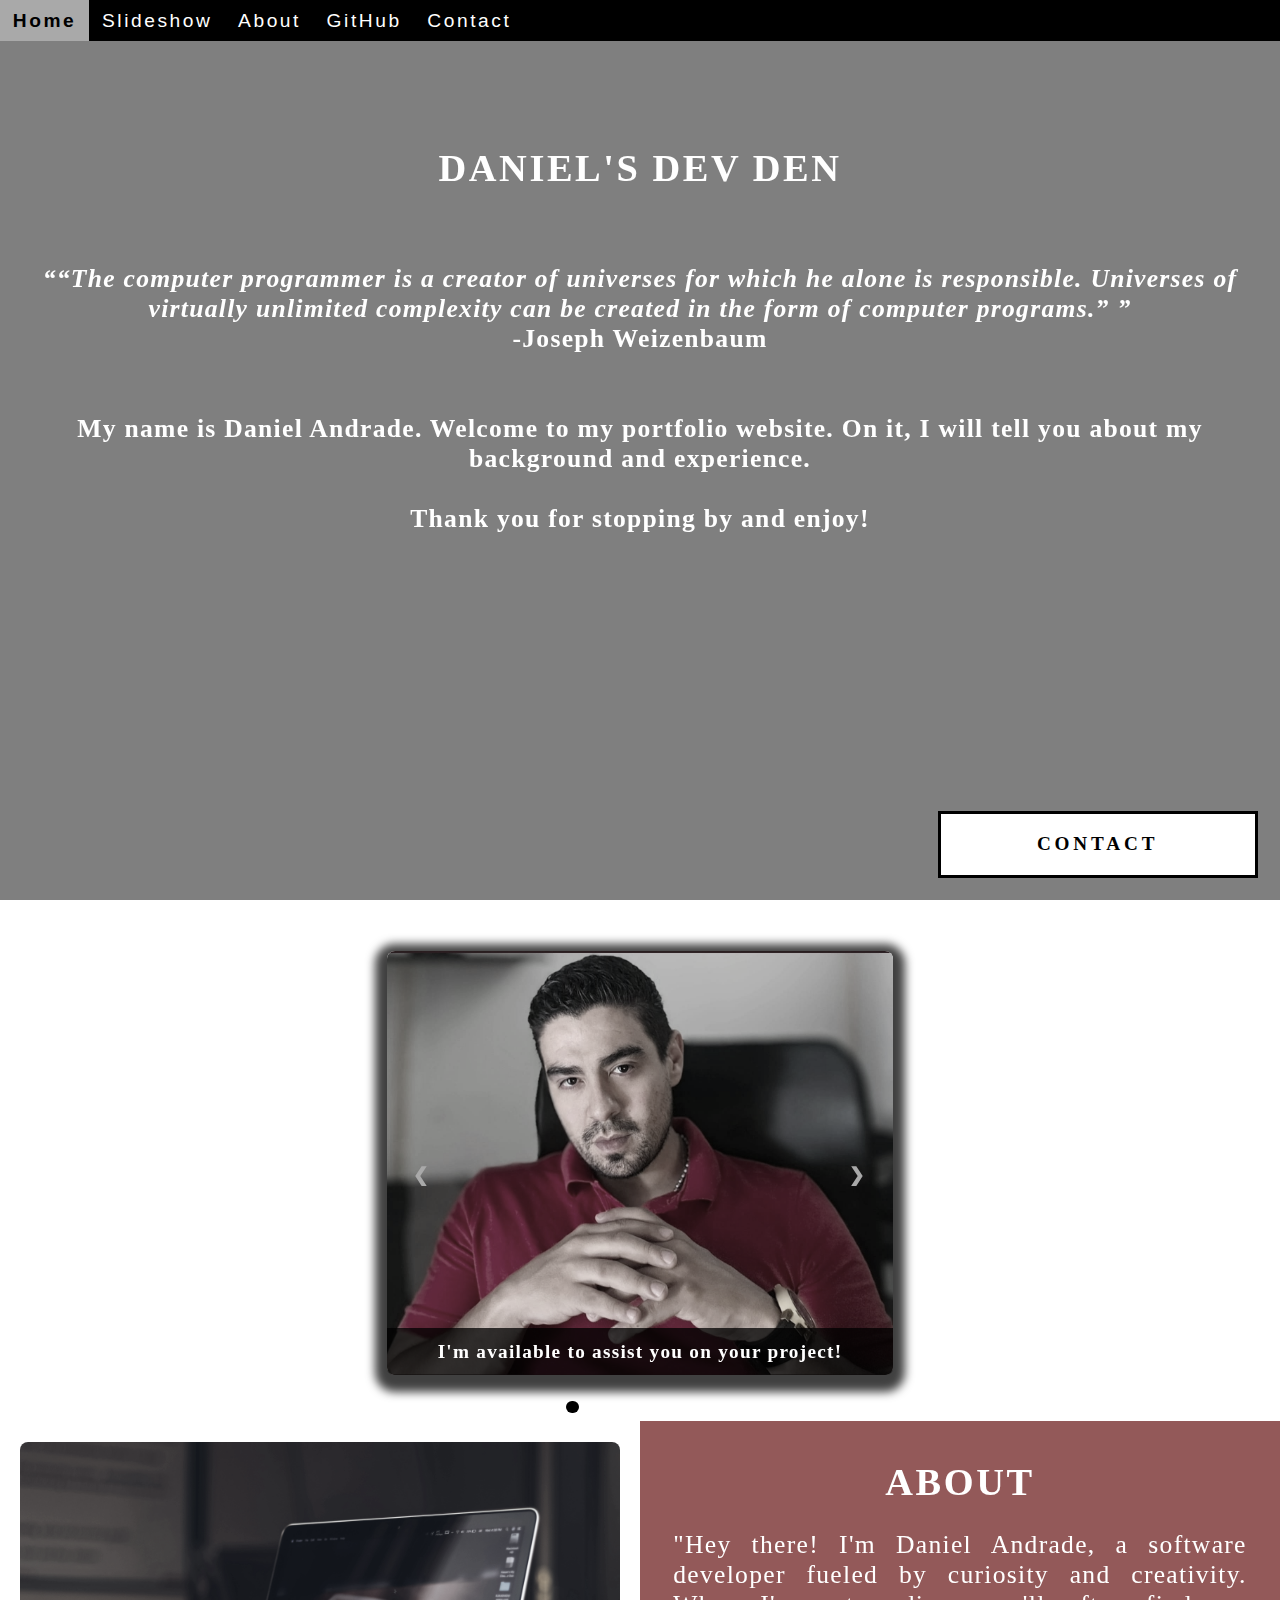
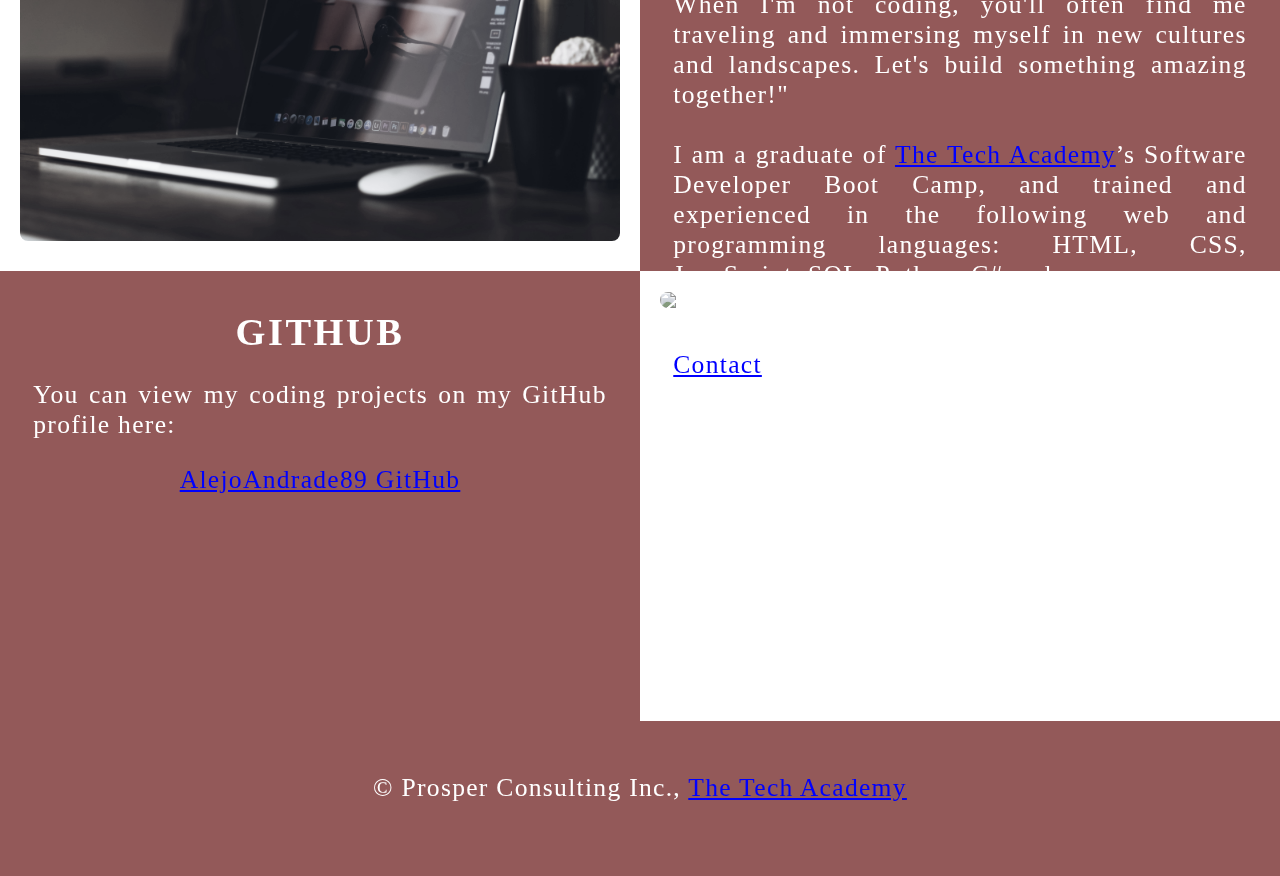
==== commit d13ba6d5: "Update index.html" ====
--- a/index.html
+++ b/index.html
@@ -8,7 +8,7 @@
     <meta name="viewport" content="width=device-width" />
     <title>Daniel Andrade</title>
     <link rel="shortcut icon" type="img/jpg" href="images/coding_icon.png">
-    <link rel="stylesheet" type="text/css" href="/css/style.css">
+    <link rel="stylesheet" type="text/css" href="./css/style.css">
 </head>
 
 <!-- Body -->
@@ -29,7 +29,7 @@
     <!-- Background video -->
     <div id="Home">
         <video autoplay muted loop id="Typing_Video">
-            <source src="/images/video/neural.mp4" type="video/mp4">
+            <source src="./images/video/neural.mp4" type="video/mp4">
             <!-- Display message if video fails to run -->
             Your browser does not support HTML5 video.
         </video>
@@ -39,13 +39,15 @@
     <div class="Video_Text">
         <h1 class="white-text">Daniel's Dev Den</h1>
         <strong>
+            <br>
             <p class="center">
-                <q>The computer programmer is a creator of universes for which he alone is the lawgiver.
-                    <br>No playwright, no stage director, no emperor, however powerful, has ever exercised such absolute
-                    authority to arrange a stage or
-                    <br>field of battle and to command such unswervingly dutiful actors or troops.
+                <q>“The computer programmer is a creator of universes for which he alone is responsible. Universes of
+                    virtually unlimited complexity can be created in the form of computer programs.”
+
+
                 </q>
                 <br> -Joseph Weizenbaum<br>
+                <br>
                 <br>
                 My name is Daniel Andrade. Welcome to my portfolio website. On it, I will tell you about my background
                 and
@@ -67,30 +69,29 @@
                 </div>
                 <!-- Slide 2 of 6 -->
                 <div class="mySlides fade">
-                    <img class="Slideshow_Images" src="images/HTML_CSS_and_JavaScript.jpeg"
+                    <img class="Slideshow_Images" src="./images/HTML_CSS_and_JavaScript.jpeg"
                         alt="HTML, CSS, and JS logos">
                     <div class="text">I am a full-stack software developer,<br> trained in:<br>HTML, CSS, JavaScript,
                     </div>
                 </div>
                 <!-- Slide 3 of 6 -->
                 <div class="mySlides fade">
-                    <img class="Slideshow_Images" src="images/Python.png" alt="Python logo">
+                    <img class="Slideshow_Images" src="./images/Python.png" alt="Python logo">
                     <div class="text">the popular programming language Python,</div>
                 </div>
                 <!-- Slide 4 of 6 -->
                 <div class="mySlides fade">
-                    <img class="Slideshow_Images" src="images/C_Sharp_and_Dot_NET.png" alt="C# logo">
+                    <img class="Slideshow_Images" src="./images/C_Sharp_and_Dot_NET.png" alt="C# logo">
                     <div class="text">C#, .NET Framework, ASP.NET, MVC, </div>
                 </div>
                 <!-- Slide 5 of 6 -->
                 <div class="mySlides fade">
-                    <img class="Slideshow_Images" src="images/SQL_and_Database.jpg" alt="SQL logo">
+                    <img class="Slideshow_Images" src="./images/SQL_and_Database.jpg" alt="SQL logo">
                     <div class="text">back end development, databases and SQL.</div>
                 </div>
                 <!-- Slide 6 of 6 -->
                 <div class="mySlides fade">
-                    <img class="Slideshow_Images"
-                        src="https://st4.depositphotos.com/1008648/22640/i/450/depositphotos_226405696-stock-photo-businessman-blurred-background-using-thin.jpg"
+                    <img class="Slideshow_Images" src="./images/contactMe.jpg"
                         alt="Replace with a picture of your choosing">
                     <div class="text"><a class="white-text contact" onclick="openForm()">Contact me now!</a></div>
                 </div>
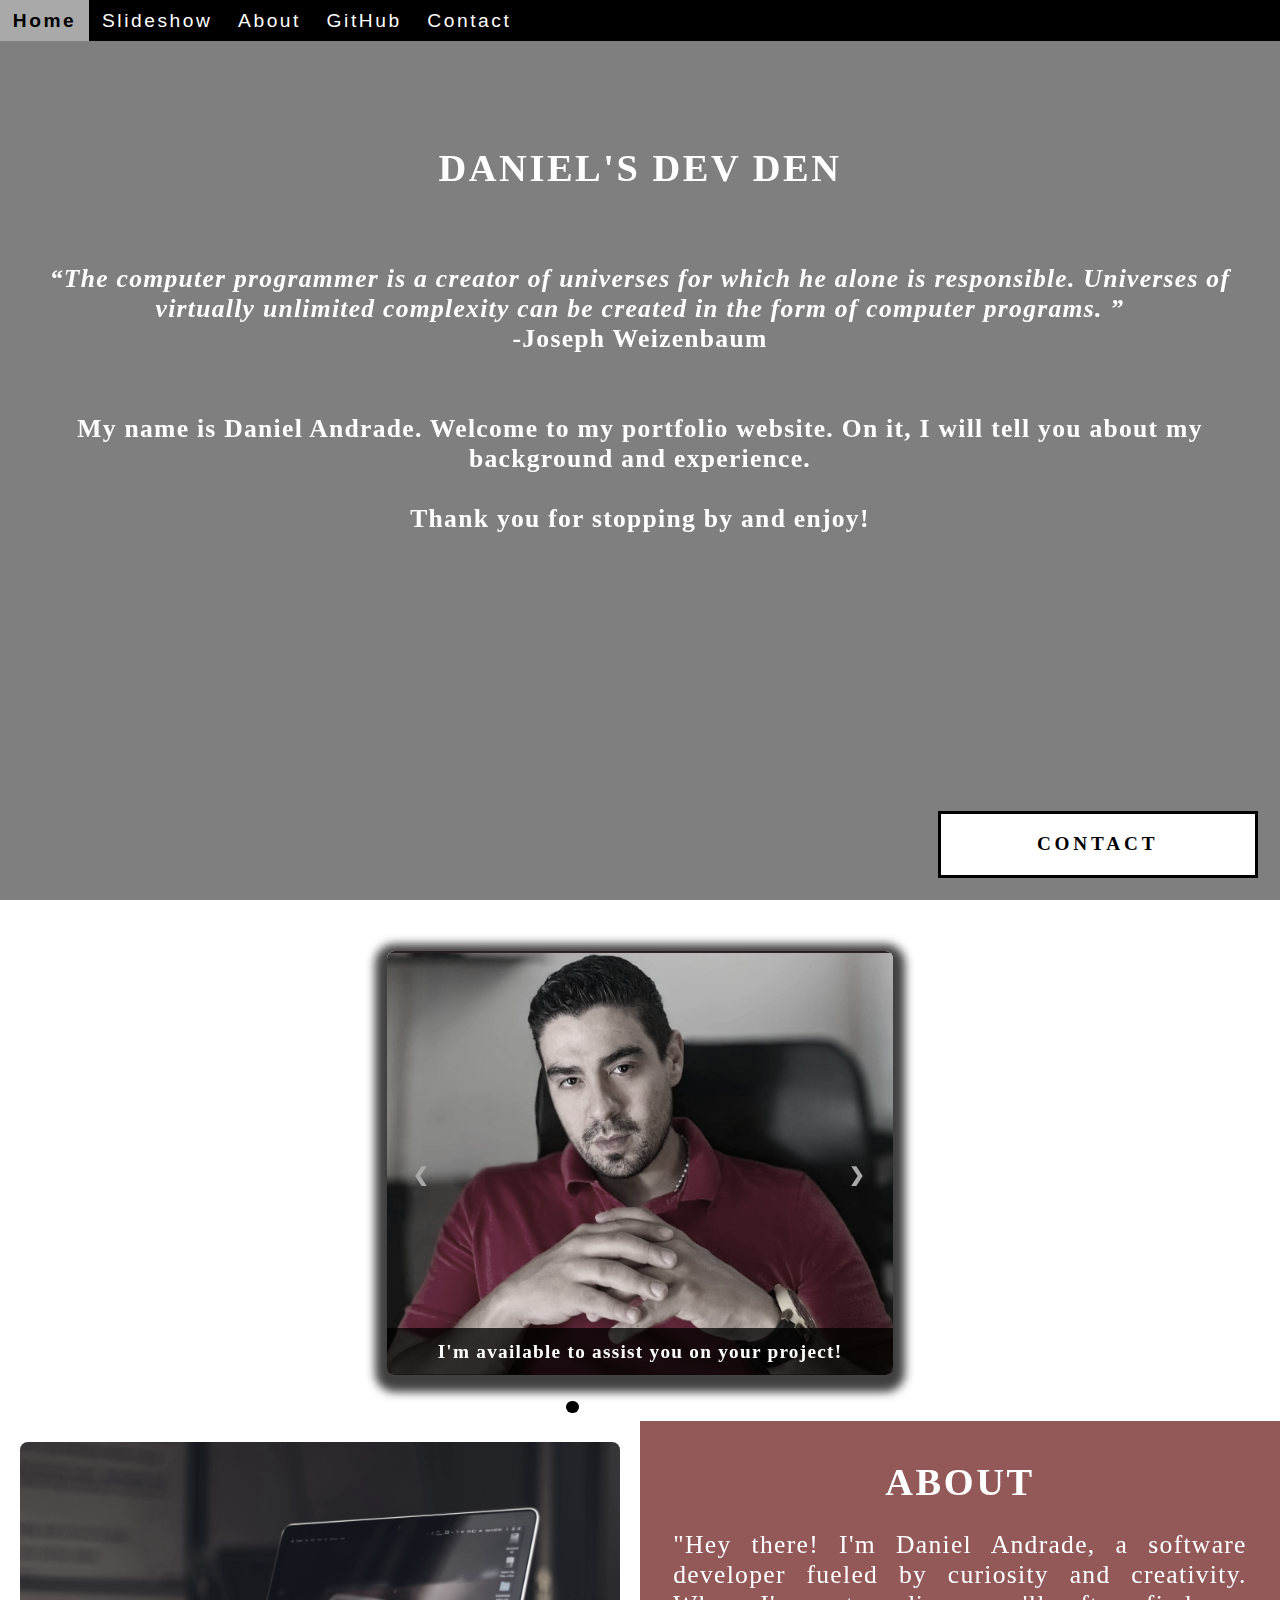
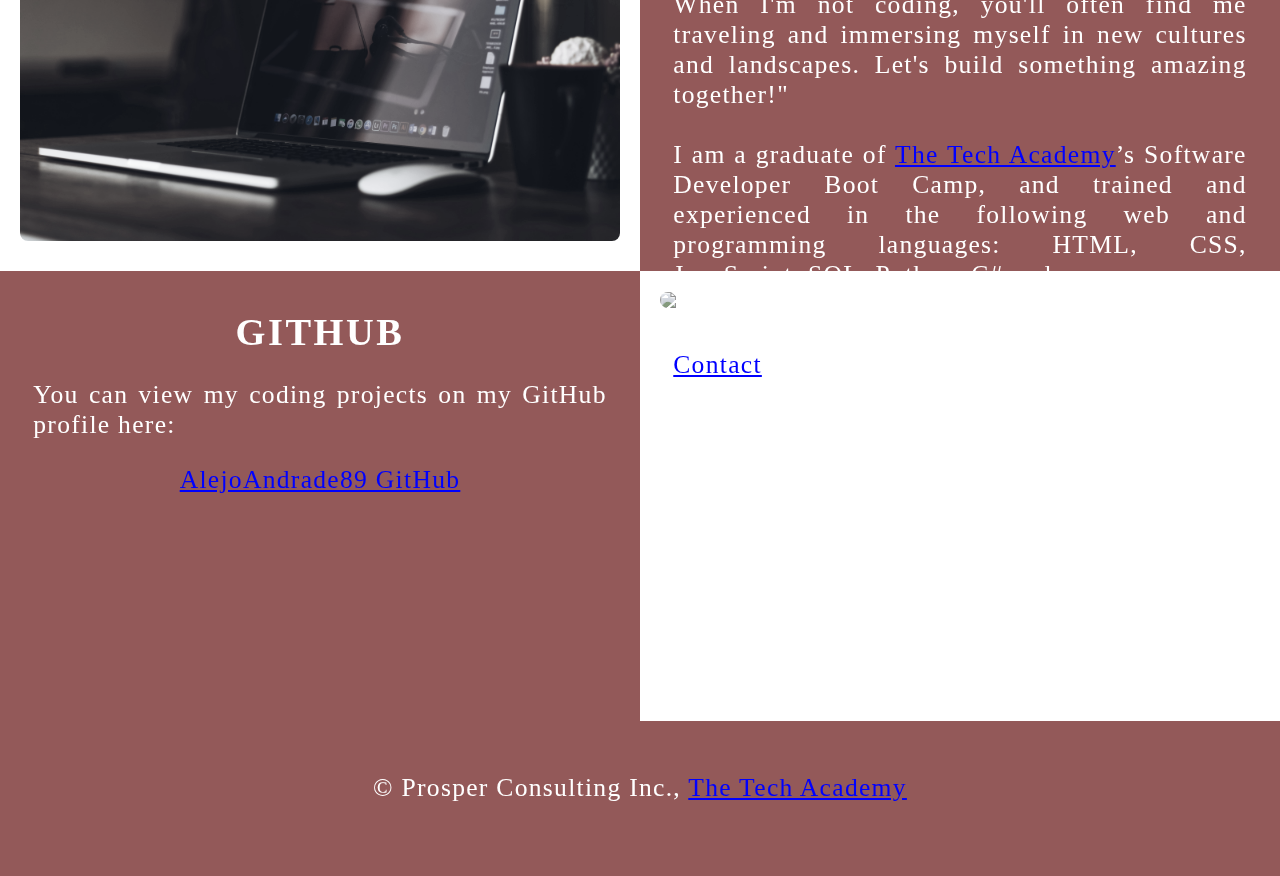
==== commit f4bfbdf8: "Update index.html" ====
--- a/index.html
+++ b/index.html
@@ -41,8 +41,8 @@
         <strong>
             <br>
             <p class="center">
-                <q>“The computer programmer is a creator of universes for which he alone is responsible. Universes of
-                    virtually unlimited complexity can be created in the form of computer programs.”
+                <q>The computer programmer is a creator of universes for which he alone is responsible. Universes of
+                    virtually unlimited complexity can be created in the form of computer programs.
 
 
                 </q>
